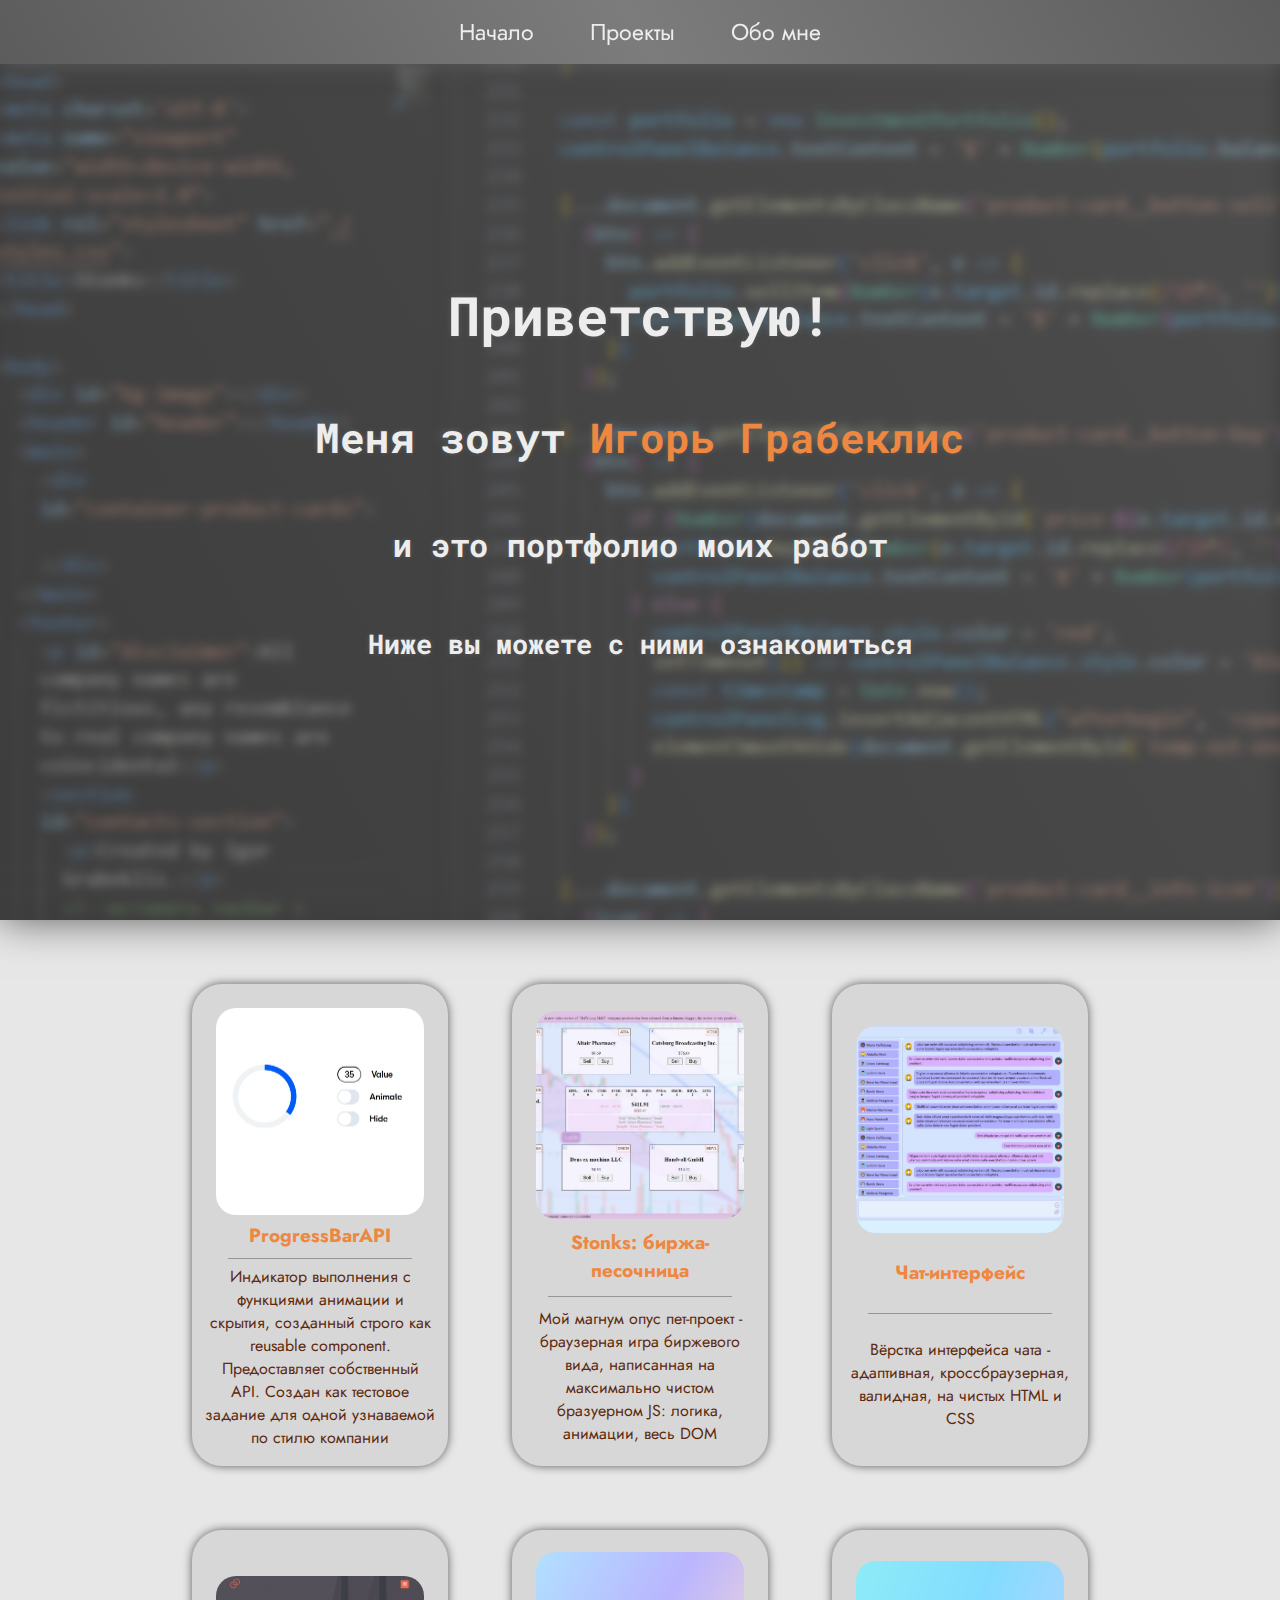
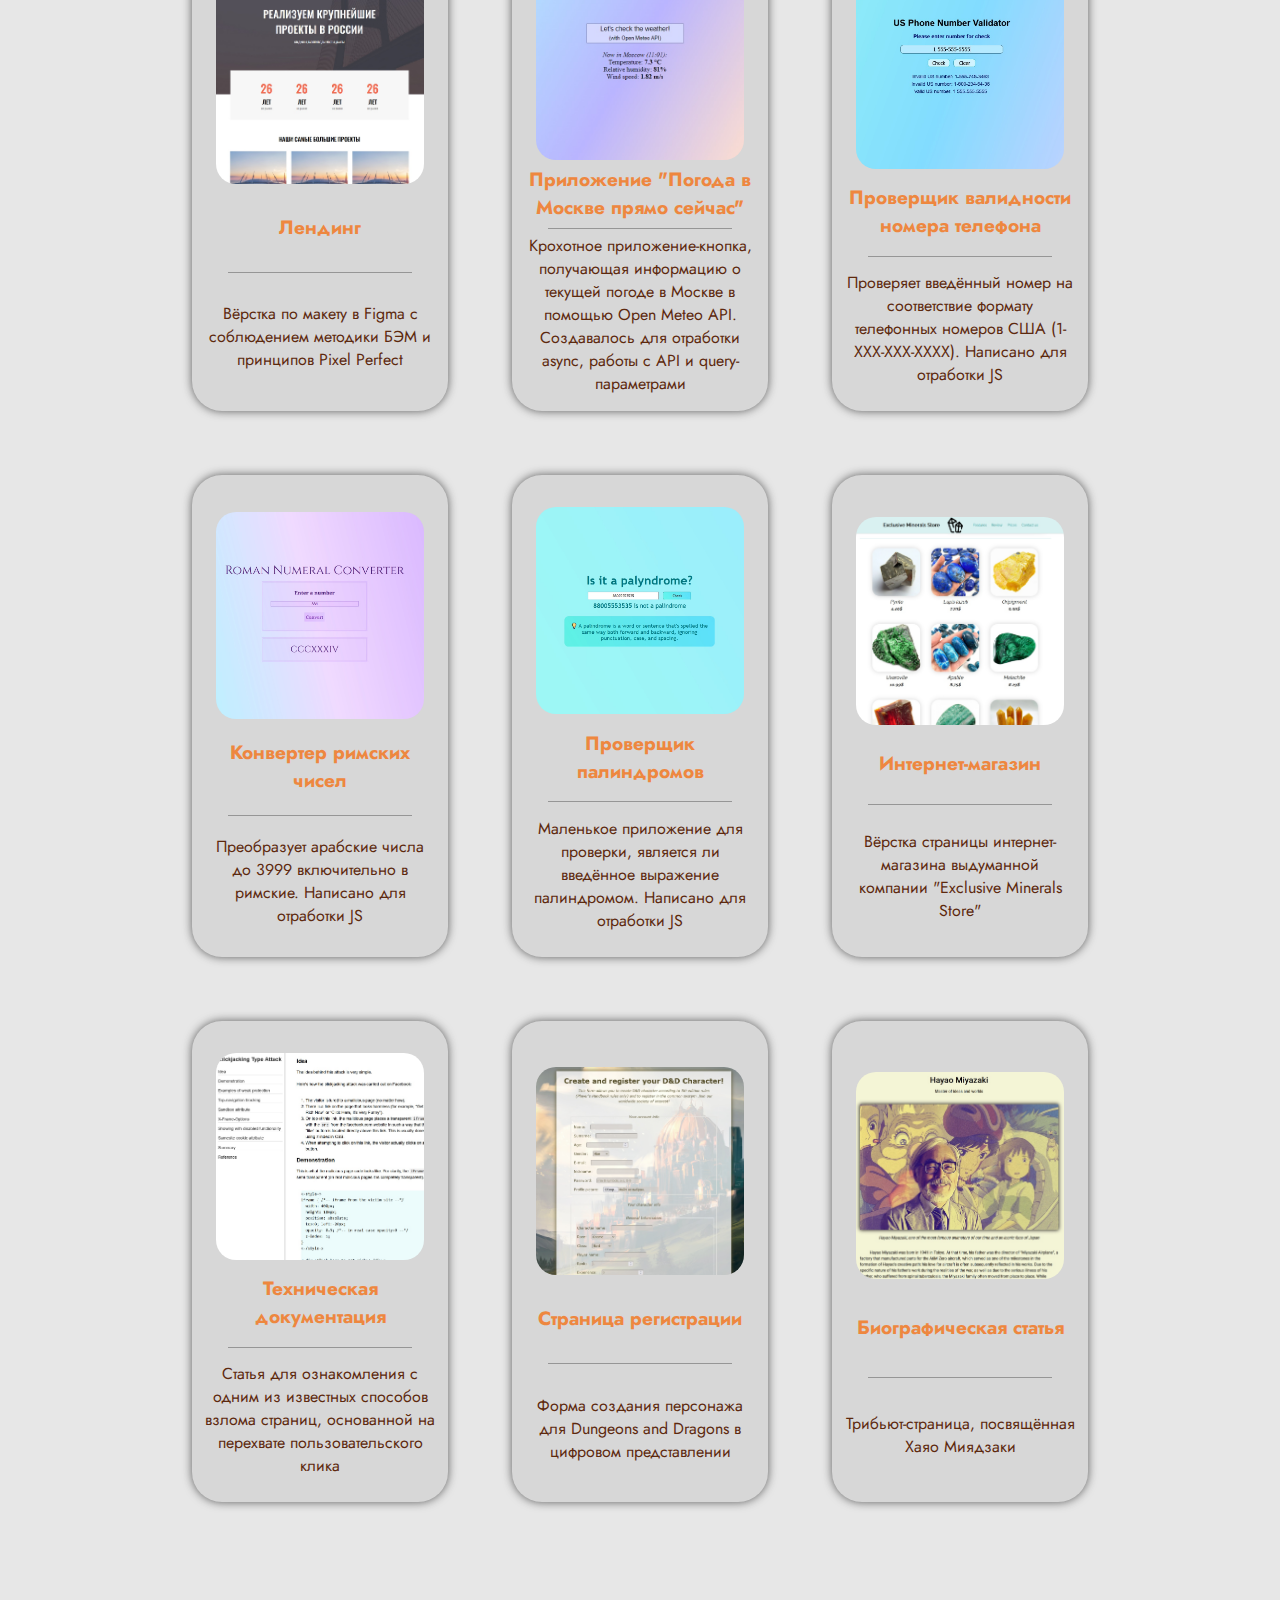
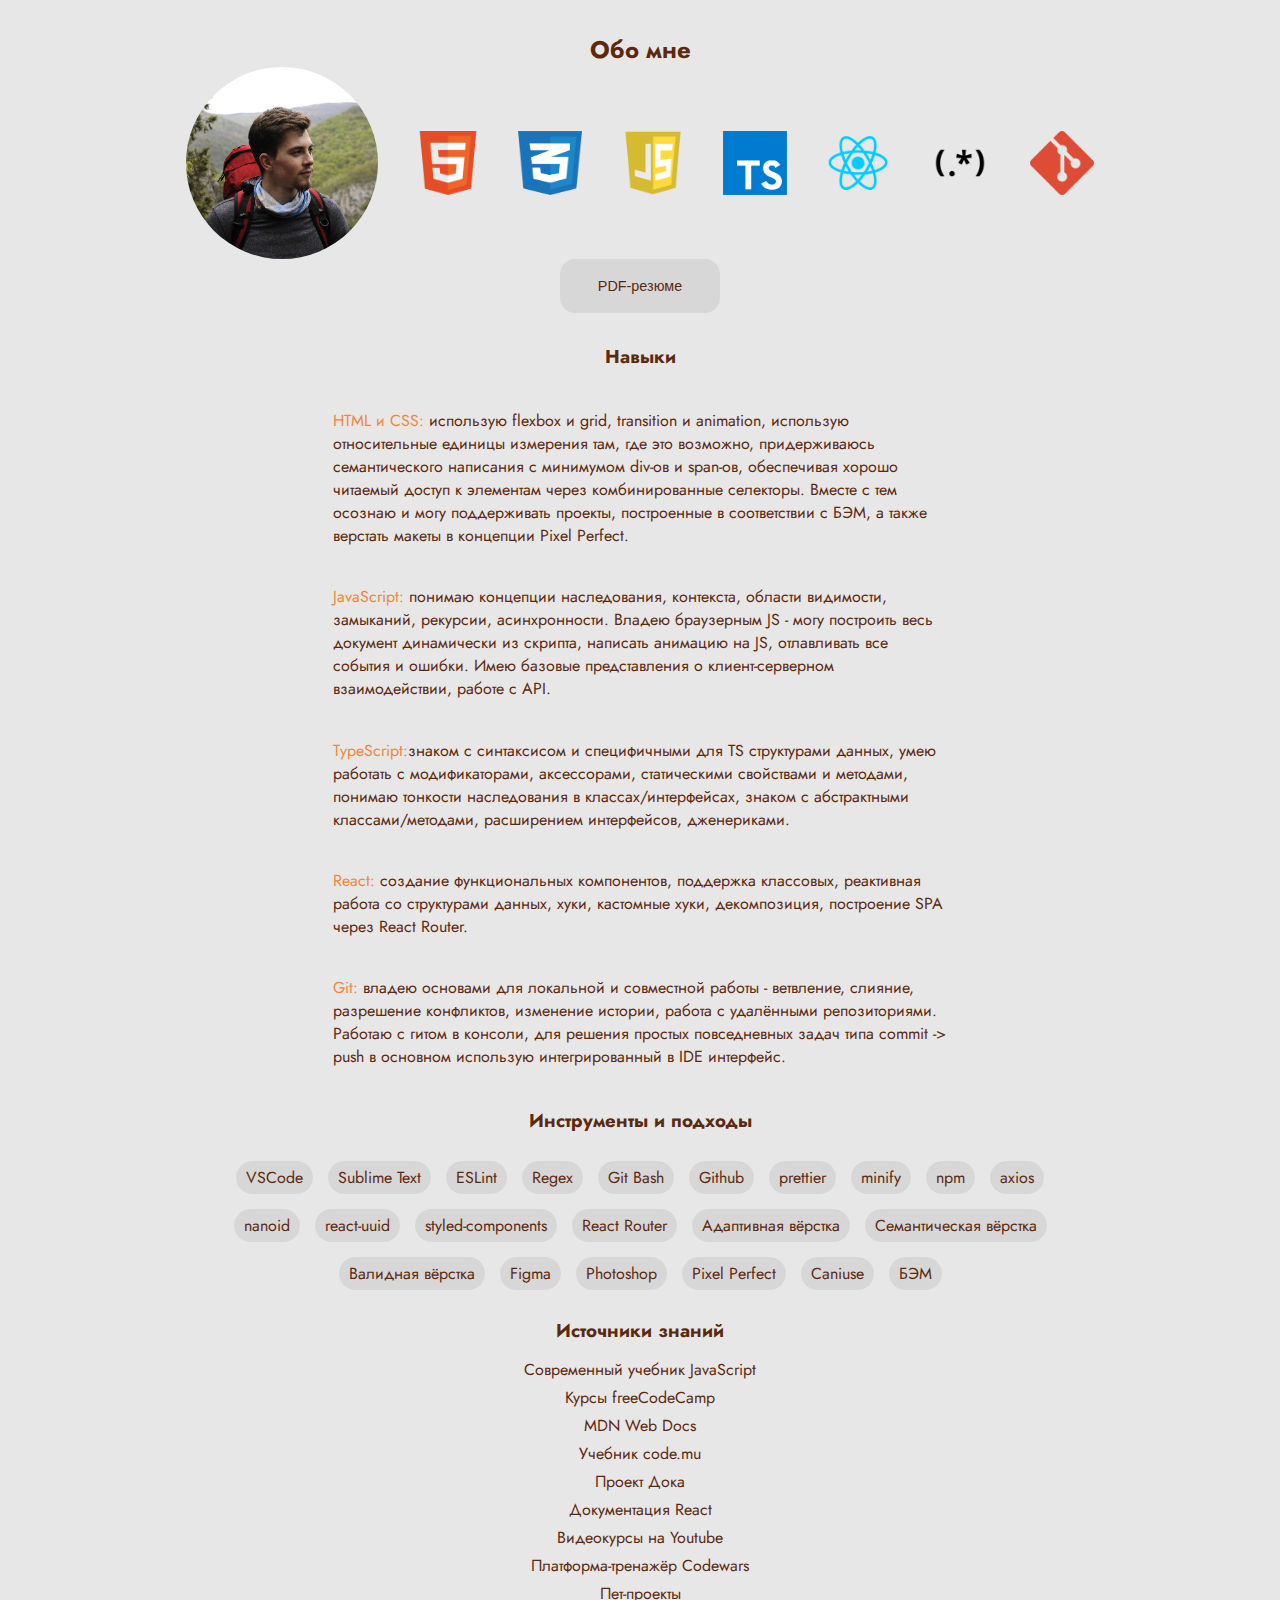
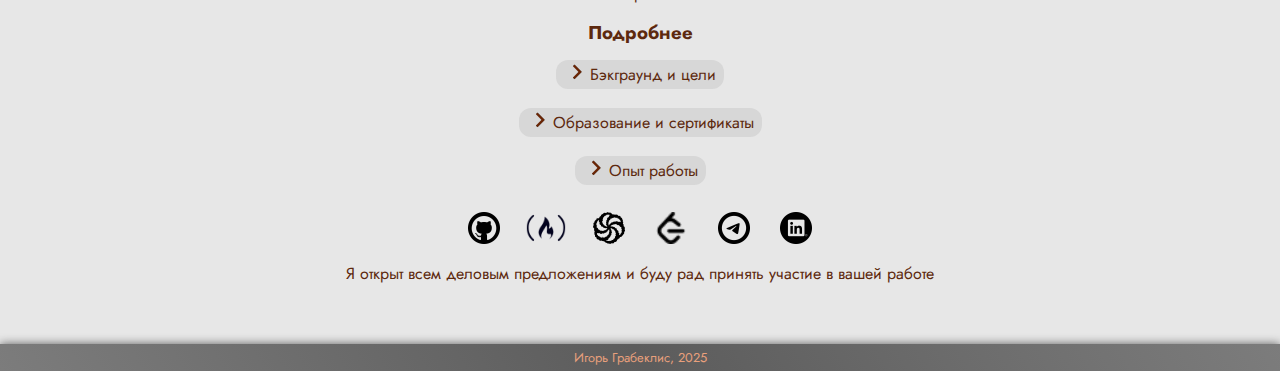
==== index.html @ 61c9f1eb "rebuilt project architecture" ====
<!DOCTYPE html>
<html>
<head>
    <meta charset="utf-8">
    <meta name="viewport" content="width=device-width, initial-scale=1.0">
    <link rel="stylesheet" href="styles.css">
    <title>Portfolio 👋 Igor Grabeklis</title>
    <link rel="preconnect" href="https://fonts.googleapis.com">
    <link rel="preconnect" href="https://fonts.gstatic.com" crossorigin>
    <link href="https://fonts.googleapis.com/css2?family=Jost:ital,wght@0,100..900;1,100..900&display=swap" rel="stylesheet">
    <link href="https://fonts.googleapis.com/css2?family=Roboto+Mono:wght@300&display=swap" rel="stylesheet">
</head>

<body>
    <header id="navbar">
        <ul>
            <li><a href="#welcome-section">Начало</a></li>
            <li><a href="#project-section">Проекты</a></li>
            <li><a href="#profile-section">Обо мне</a></li>
        </ul>
    </header>
    
    <main>
        <section id="welcome-section">
            <div id="parallax1" class="parallax-div"><h1>Приветствую!</h1></div>
            <div id="parallax2" class="parallax-div"><h2>Меня зовут <span id="parallax-name">Игорь Грабеклис</span></h2></div>
            <div id="parallax3" class="parallax-div"><h3>и это портфолио моих работ</h3></div>
            <div id="parallax4" class="parallax-div"><h4>Ниже вы можете с ними ознакомиться</h4></div>
            <div id="welcome-section-bg"></div>
        </section>
        
        <section id="project-section">

            <a href="https://drakofm.github.io/progress-block/" target="_blank">
                <div class="project-card">
                    <img class="project-card__img" src="./src/assets/preview-progress-bar-reusable.jpg" alt="Progress bar">
                    <h2 class="project-card__name">ProgressBarAPI</h2>
                    <hr class="project-card__line">
                    <p class="project-card__description">Индикатор выполнения с функциями анимации и скрытия, созданный строго как reusable component. Предоставляет собственный API. Создан как тестовое задание для одной узнаваемой по стилю компании</p>
                </div>
            </a>

            <a href="https://drakofm.github.io/stonks/" target="_blank">
                <div class="project-card">
                    <img class="project-card__img" src="./src/assets/preview-stonks-browser-game.jpg" alt="Stonks browser game">
                    <h2 class="project-card__name">Stonks: биржа-песочница</h2>
                    <hr class="project-card__line">
                    <p class="project-card__description">Мой магнум опус пет-проект - браузерная игра биржевого вида, написанная на максимально чистом бразуерном JS: логика, анимации, весь DOM</p>
                </div>
            </a>

            <a href=".src/pages/chat-interface/chat-interface.html" target="_blank">
                <div class="project-card">
                    <img class="project-card__img" src="./src/assets/preview-chat-interface.jpg" alt="Chat interface">
                    <h2 class="project-card__name">Чат-интерфейс</h2>
                    <hr class="project-card__line">
                    <p class="project-card__description">Вёрстка интерфейса чата - адаптивная, кроссбраузерная, валидная, на чистых HTML и CSS</p>
                </div>
            </a>

            <a href=".src/pages/bem-oriented-landing-page/bem-oriented-landing-page.html" target="_blank">
                <div class="project-card">
                    <img class="project-card__img" src="./src/assets/preview-bem-pixelperfect-landing-page.jpg" alt="Landing page">
                    <h2 class="project-card__name">Лендинг</h2>
                    <hr class="project-card__line">
                    <p class="project-card__description">Вёрстка по макету в Figma с соблюдением методики БЭМ и принципов Pixel Perfect</p>
                </div>
            </a>

            <a href=".src/pages/weather-api-button/weather-api-button.html" target="_blank">
                <div class="project-card">
                    <img class="project-card__img" src="./src/assets/preview-weather-api-button.jpg" alt="US phone number validator">
                    <h2 class="project-card__name">Приложение "Погода в Москве прямо сейчас"</h2>
                    <hr class="project-card__line">
                    <p class="project-card__description">Крохотное приложение-кнопка, получающая информацию о текущей погоде в Москве в помощью Open Meteo API. Создавалось для отработки async, работы с API и query-параметрами</p>
                </div>
            </a>

            <a href=".src/pages/us-number-validator/us-number-validator.html" target="_blank">
                <div class="project-card">
                    <img class="project-card__img" src="./src/assets/preview-us-phone-number-validator.jpg" alt="US phone number validator">
                    <h2 class="project-card__name">Проверщик валидности номера телефона</h2>
                    <hr class="project-card__line">
                    <p class="project-card__description">Проверяет введённый номер на соответствие формату телефонных номеров США (1-XXX-XXX-XXXX). Написано для отработки JS</p>
                </div>
            </a>

            <a href=".src/pages/roman-numeral-converter/roman-numeral-converter.html" target="_blank">
                <div class="project-card">
                    <img class="project-card__img" src="./src/assets/preview-roman-numeral-converter.jpg" alt="Roman numeral converter">
                    <h2 class="project-card__name">Конвертер римских чисел</h2>
                    <hr class="project-card__line">
                    <p class="project-card__description">Преобразует арабские числа до 3999 включительно в римские. Написано для отработки JS</p>
                </div>
            </a>

            <a href=".src/pages/palindrome_checker/palindrome_checker.html" target="_blank">
                <div class="project-card">
                    <img class="project-card__img" src="./src/assets/preview-palindrome-checker.jpg" alt="Palindrome checker">
                    <h2 class="project-card__name">Проверщик палиндромов</h2>
                    <hr class="project-card__line">
                    <p class="project-card__description">Маленькое приложение для проверки, является ли введённое выражение палиндромом. Написано для отработки JS</p>
                </div>
            </a>

            <a href=".src/pages/internet-shop/internet-shop.html" target="_blank">
                <div class="project-card">
                    <img class="project-card__img" src="./src/assets/preview-internet-shop-layout.jpg" alt="Internet shop layout">
                    <h2 class="project-card__name">Интернет-магазин</h2>
                    <hr class="project-card__line">
                    <p class="project-card__description">Вёрстка страницы интернет-магазина выдуманной компании "Exclusive Minerals Store"</p>
                </div>
            </a>
            
            <a href=".src/pages/technical-documentation/clickjacking-type-attack.html" target="_blank">
                <div class="project-card">
                    <img class="project-card__img" src="./src/assets/preview-technical-documentation.jpg" alt="Technical documentation">
                    <h2 class="project-card__name">Техническая документация</h2>
                    <hr class="project-card__line">
                    <p class="project-card__description">Статья для ознакомления с одним из известных способов взлома страниц, основанной на перехвате пользовательского клика</p>
                </div>
            </a>
            
            <a href=".src/pages/registration-page/register-your-DnD-character.html" target="_blank">
                <div class="project-card">
                    <img class="project-card__img" src="./src/assets/preview-registration-form.jpg" alt="Registration page">
                    <h2 class="project-card__name">Страница регистрации</h2>
                    <hr class="project-card__line">
                    <p class="project-card__description">Форма создания персонажа для Dungeons and Dragons в цифровом представлении</p>
                </div>
            </a>
        
            <a href=".src/pages/tribute-page/hayao-miyazaki-tribute-page.html" target="_blank">
                <div class="project-card">
                    <img class="project-card__img" src="./src/assets/preview-tribute-page.jpg" alt="Tribute page">
                    <h2 class="project-card__name">Биографическая статья</h2>
                    <hr class="project-card__line">
                    <p class="project-card__description">Трибьют-страница, посвящённая Хаяо Миядзаки</p>
                </div>
            </a>
        </section>
        
        <section id="profile-section">

            <h2>Обо мне</h2>

            <div id="me-and-hardskills-icons-container">
                <img id="profile-photo" src="./src/assets/profile-img-me.jpg" alt="Игорь Грабеклис">
                <img class="hardskills-icons" src="./src/assets/profile-icon-html5.png" alt="HTML5">
                <img class="hardskills-icons" src="./src/assets/profile-icon-css3.png" alt="CSS3">
                <img class="hardskills-icons" src="./src/assets/profile-icon-js.png" alt="JS">
                <img class="hardskills-icons" src="./src/assets/profile-icon-ts.png" alt="TS">
                <img class="hardskills-icons" src="./src/assets/profile-icon-react.png" alt="React 18">
                <img class="hardskills-icons" src="./src/assets/profile-icon-regex.png" alt="Regex">
                <img class="hardskills-icons" src="./src/assets/profile-icon-git.png" alt="Git">
            </div>

            <div id="resume-container">
                <a href="./resume.pdf" target="_blank"><button id="resume-button">PDF-резюме</button></a>
            </div>

            <h3>Навыки</h3>
            <div id="hardskills-description-container">
                <article class="hardskills-description__text-box">
                    <p>
                        <span class="hardskills-description__skillname">HTML и CSS:</span>
                        использую flexbox и grid, transition и animation, использую относительные единицы измерения там, где это возможно, придерживаюсь семантического написания с минимумом div-ов и span-ов, обеспечивая хорошо читаемый доступ к элементам через комбинированные селекторы. Вместе с тем осознаю и могу поддерживать проекты, построенные в соответствии с БЭМ, а также верстать макеты в концепции Pixel Perfect.
                    </p>
                </article>
                <article class="hardskills-description__text-box">
                    <p>
                        <span class="hardskills-description__skillname">JavaScript:</span>
                        понимаю концепции наследования, контекста, области видимости, замыканий, рекурсии, асинхронности. Владею браузерным JS - могу построить весь документ динамически из скрипта, написать анимацию на JS, отлавливать все события и ошибки. Имею базовые представления о клиент-серверном взаимодействии, работе с API.
                    </p>
                </article>
                <article class="hardskills-description__text-box">
                    <p>
                        <span class="hardskills-description__skillname">TypeScript:</span>знаком с синтаксисом и специфичными для TS структурами данных, умею работать с модификаторами, аксессорами, статическими свойствами и методами, понимаю тонкости наследования в классах/интерфейсах, знаком с абстрактными классами/методами, расширением интерфейсов, дженериками.
                    </p>
                </article>
                <article class="hardskills-description__text-box">
                    <p>
                        <span class="hardskills-description__skillname">React:</span>
                        создание функциональных компонентов, поддержка классовых, реактивная работа со структурами данных, хуки, кастомные хуки, декомпозиция, построение SPA через React Router.
                    </p>
                </article>
                <article class="hardskills-description__text-box">
                    <p>
                        <span class="hardskills-description__skillname">Git:</span>
                        владею основами для локальной и совместной работы - ветвление, слияние, разрешение конфликтов, изменение истории, работа с удалёнными репозиториями. Работаю с гитом в консоли, для решения простых повседневных задач типа commit -> push в основном использую интегрированный в IDE интерфейс.
                    </p>
                </article>
            </div>

            <h3>Инструменты и подходы</h3>
            <div id="instruments-container">
                <p class="instruments__cell">VSCode</p>
                <p class="instruments__cell">Sublime Text</p>
                <p class="instruments__cell">ESLint</p>
                <p class="instruments__cell">Regex</p>
                <p class="instruments__cell">Git Bash</p>
                <p class="instruments__cell">Github</p>
                <p class="instruments__cell">prettier</p>
                <p class="instruments__cell">minify</p>
                <p class="instruments__cell">npm</p>
                <p class="instruments__cell">axios</p>
                <p class="instruments__cell">nanoid</p>
                <p class="instruments__cell">react-uuid</p>
                <p class="instruments__cell">styled-components</p>
                <p class="instruments__cell">React Router</p>
                <p class="instruments__cell">Адаптивная вёрстка</p>
                <p class="instruments__cell">Семантическая вёрстка</p>
                <p class="instruments__cell">Валидная вёрстка</p>
                <p class="instruments__cell">Figma</p>
                <p class="instruments__cell">Photoshop</p>
                <p class="instruments__cell">Pixel Perfect</p>
                <p class="instruments__cell">Caniuse</p>
                <p class="instruments__cell">БЭМ</p>
            </div>

            <h3>Источники знаний</h3>
            <div id="knowledge-sources-container">
                <ul id="knowledge-sources__list">
                    <li><a href="https://learn.javascript.ru/" target="_blank">Современный учебник JavaScript</a></li>
                    <li><a href="https://www.freecodecamp.org/" target="_blank">Курсы freeCodeCamp</a></li>
                    <li><a href="https://developer.mozilla.org/" target="_blank">MDN Web Docs</a></li>
                    <li><a href="https://code.mu/ru/" target="_blank">Учебник code.mu</a></li>
                    <li><a href="https://doka.guide/" target="_blank">Проект Дока</a></li>
                    <li><a href="https://react.dev/" target="_blank">Документация React</a></li>
                    <li>Видеокурсы на Youtube</li>
                    <li><a href="https://www.codewars.com/" target="_blank">Платформа-тренажёр Codewars</a></li>
                    <li>Пет-проекты</li>
                </ul>
            </div>

            <h3>Подробнее</h3>
            <div id="more-about-me-container"> 
                <details>
                    <summary>Бэкграунд и цели</summary>
                        <section id="background-and-goals">

                            <p>Я учёный. Из тех, что снуют по лабораториям в белых халатах, работают с пробирками и приборами, проводят эксперименты и пишут научные статьи. По образованию – радиоэколог-экотоксиколог с факультета почвоведения МГУ. Мой основной рабочий опыт связан с аналитической химией и медициной.</p>

                            <img id="background-and-goals__img-tv" src="./src/assets/profile-img-me-on-tv.jpg" alt="Попал в новости">

                            <p>Вместе с тем, некоторая часть моей души всегда тяготела к технике и точным наукам. 
                            В юности я собирал и разбирал компьютеры и электронику, что попадалась под руку, сочинял себе развлечения вроде вертолёта из кулера и электродвигателя с батарейкой, ходил в кружок радиотехники.</p>
                            
                            <p>В средней школе сделал свою первую HTML-страничку, игрался с фотошопом, будучи постарше начал углубляться в нетривиальное использование ПК – писал простенькие макросы для Word и Excel, находил и редактировал .cfg и .ini файлы в программах, графический интерфейс которых не подразумевал прямого к ним доступа, выковыривал из реестра Windows назойливые штуки вроде браузера Амиго, путешествовал по голому hex-коду, дизассемблированному в Cheat Engine, в поисках способа ускорить компьютерную игру, ставил древний Windows XP на древний BIOS (это сейчас винду поставить – раз плюнуть, раньше целое приключение было), даже до железа доходил и занимался оверклокингом.</p>

                            <img id="background-and-goals__img-dev" src="./src/assets/profile-img-me-in-dev.jpg" alt="В процессе разработки">

                            <p>В университетские годы особую любовь начал испытывать к работе с данными, особенно в душу мне запала матстатистика, которую в последующем я использовал практически везде, где это было приемлемо – благо, наука к этому зачастую располагает. Во время учёбы и работы осваивал программы для статобработки, дошло даже до использования языка R и изучения Python в ковидные каникулы с целью сменить основное поле деятельности на анализ данных (хорошо это или плохо, каникулы оказались недолгими).</p>

                            <p>Вся моя жизнь идёт бок о бок с компьютерами, и одним из интересующих направлений развития для меня всегда было связывание с компьютерами своей профессиональной деятельности – как видно из предыдущего жизненного опыта, многое к этому стремилось. Сейчас для меня сложилось сочетание желаний и возможностей изменить жизнь в этом направлении, и путь в мир компьютерных наук я решил начать с web-разработки, благодаря чему вы сейчас находитесь на этом сайте и читаете этот текст. Я освоил HTML, CSS, JS и React, и мои дальнейшие планы на обозримое будущее – использование полученных навыков в реальной жизни и изучение Node.js для углубления в бэкенд и возможности стать fullstack-разработчиком.</p>
                        </section>
                </details>
                <details>
                    <summary>Образование и сертификаты</summary>
                        <section id="education-and-courses">
                            <div class="education-and-courses__cell">
                               <a href="./src/assets/edu-diploma.jpg" target="_blank"><img src="./src/assets/edu-diploma.jpg" alt="Дисплом о высшем образовании"></a>
                               <p>МГУ, факультет почвоведения, направление "Экология и природопользование", магистр</p>
                            </div>

                            <div class="education-and-courses__cell">
                                <a href="./src/assets/edu-fcc-responsive-web-design.jpg" target="_blank"><img src="./src/assets/edu-fcc-responsive-web-design.jpg" alt="FreeCodeCamp - Responsive Web Design"></a>
                                <p>FreeCodeCamp - Responsive Web Design Cetrification</p>
                             </div>

                             <div class="education-and-courses__cell">
                                <a href="./src/assets/edu-stepik-python-fundamentals.jpg" target="_blank"><img src="./src/assets/edu-stepik-python-fundamentals.jpg" alt="Stepik - Python"></a>
                                <p>Stepik - Программирование на Python</p>
                             </div>
                        </section>
                </details>
                <details>
                    <summary>Опыт работы</summary>
                        <section id="work-expirience">

                            <p>Сентябрь 2021 — Ноябрь 2023</p>
                            <p><strong>ГНЦ РФ - ИМБП РАН</strong><br/>Научный сотрудник</p>

                            <p>Ноябрь 2020 — Январь 2021</p>
                            <p><strong>АНО ЦБМ</strong><br/>Химик-исследователь</p>

                            <p>Октябрь 2018 — Сентябрь 2020</p>
                            <p><strong>ГК РЭИ</strong><br/>Инженер (аналитическая химия)</p>

                            <p>Май 2017 — Сентябрь 2018</p>
                            <p><strong>РУДН</strong><br/>Лаборант</p>

                        </section>
                </details>
            </div>

            <div id="icons-div">
                
                <!-- <a href="https://www.facebook.com/sample_name/" target="_blank">
                    <img src="./src/assets/icon-fb.png" alt="Facebook">
                </a> -->
                <!-- <a href="https://www.twitter.com/sample_name/" target="_blank">
                    <img src="./src/assets/icon-x.png" alt="X">
                </a> -->
                <a href="https://github.com/drakofm/" target="_blank">
                    <img src="./src/assets/icon-gh.png" alt="GitHub">
                </a>
                <a href="https://www.freecodecamp.org/drakofm" target="_blank" id="profile-link">
                    <img src="./src/assets/icon-fcc.png" alt="FreeCodeCamp">
                </a>
                <a href="https://www.codewars.com/users/drakofm" target="_blank">
                    <img src="./src/assets/icon-cw.png" alt="Codewars">
                </a>
                <a href="https://leetcode.com/u/drakofm/" target="_blank">
                    <img src="./src/assets/icon-lc.png" alt="LeetCode">
                </a>
                <!-- <a href="https://www.youtube.com/sample_name/" target="_blank">
                    <img src="./src/assets/icon-yt.png" alt="YouTube">
                </a> -->
                <a href="https://www.telegram.org/drakofm/" target="_blank">
                    <img src="./src/assets/icon-tg.png" alt="Telegram">
                </a>
                <a href="https://www.linkedin.com/in/igor-grabeklis-33825b251/" target="_blank">
                    <img src="./src/assets/icon-in.png" alt="LinkedIn">
                </a>
                
            </div>
            <p>Я открыт всем деловым предложениям и буду рад принять участие в вашей работе</p>

        </section>
        
    </main>
    
    <footer>
        <p>Игорь Грабеклис, 2025</p>
    </footer>
    
    <script src="./parallax.js"></script>
    
</body>
</html>
---- styles.css ----
/* ^^^ Сброс стилей*/
*,
*::before,
*::after {
    margin: 0;
    padding: 0;
    box-sizing: border-box;
    scrollbar-width: thin;
    -webkit-tap-highlight-color: rgba(255, 205, 147, 0.1);
}

ul, ol {
    list-style: none;
}

@media (prefers-reduced-motion: no-preference) {
  * {
    scroll-behavior: smooth;
  } 
}
/* Сброс стилей $$$ */



/* ^^^ Глобальные стили */
:root {
    --main-layout-color-dark: rgb(92, 92, 92);
    --main-layout-color-light: rgb(124, 124, 124);
    --main-layout-color-cards: rgb(215, 215, 215);
    --main-layout-color-cards-accent: rgb(212, 202, 190);
    --bg-color: rgb(231, 231, 231);
    --text-color-default: rgb(237, 237, 237);  
    --text-color-accent: rgb(238, 135, 63);
    --text-color-light-on-dark: rgb(233, 160, 124);
    --text-color-dark-on-light: rgb(93, 41, 14);
}

body {
    font-family: 'Jost';
    background-color: var(--bg-color);
    color: var(--text-color-default);
    overflow-x: hidden;
}

main {
    display: flex;
    align-items: center;
    justify-content: center;
    flex-direction: column;
}

section {
    display: flex;
    align-items: center;
    justify-content: center;
    flex-direction: column;
    scroll-margin-top: 80px;
    padding: 20px 0;
}

a {
    text-decoration: none;
    color: currentColor;
}
/* Глобальные стили $$$*/



/* ^^^ header */
#navbar {
    display: flex;
    position: fixed;
    align-items: center;
    justify-content: center;
    width: 100vw;
    height: 5vw;
    min-height: 60px;
    max-height: 80px;
    background: linear-gradient(
        60deg,
        var(--main-layout-color-dark),
        var(--main-layout-color-light),
        var(--main-layout-color-dark)
    );
    box-shadow: 0 0 20px 0 var(--main-layout-color-dark);
    z-index: 99;
    user-select: none;
}

#navbar li {
    display: inline-block;
    padding: 20px 2vw;
    font-size: max(1.8vw, 20px);
}

#navbar a {
    text-decoration: none;
    transition: all 0.1s ease-out;
}

#navbar li a:hover {
    color: var(--text-color-accent);
}


/* header $$$ */


/* ^^^ Welcome section*/
#welcome-section {
    height: 100vh;
    width: 100vw;
    background: linear-gradient(
    60deg,
    var(--main-layout-color-dark),
    var(--main-layout-color-light)
    );  
    box-shadow: 0 0 40px 0 var(--main-layout-color-dark), inset 0 0 20px 0 var(--main-layout-color-dark);
    font-size: min( 3vw, 3vh);
    font-family: 'Roboto Mono';
    user-select: none;
}

#welcome-section:first-child {
    margin-top: 20px;
}

.parallax-div {
    margin: min(3vw, 30px);
    text-shadow: 0 0 5px var(--main-layout-color-dark);
    z-index: 1;
}

#parallax-name {
    color: var(--text-color-accent);
}

#welcome-section-bg {
    position: absolute;
    width: 100%;
    height: 100%;
    background-image: url(./src/assets/welcome-section-bg-jpg.jpg);
    opacity: 0.5;
}
/* Welcome section $$$ */



/* ^^^ Projects section */
#project-section {
    flex-direction: row;
    flex-wrap: wrap;
    gap: max(5vw, 5vh, 20px);
    width: 90%;
    padding-top: 5%;
    color: var(--text-color-dark-on-light);
}

.project-card {
    display: flex;
    flex-direction: column;
    align-items: center;
    justify-content: space-evenly;
    width: max(250px, 20vw);
    height: max(458px, calc(200px + max(22vw, 30vh)));
    padding: 5%;
    background: var(--main-layout-color-cards);
    border-radius: 30px;
    box-shadow: 0 0 10px var(--main-layout-color-dark);
    transition: all 0.1s linear;
}

.project-card:hover {
    box-shadow: 0 0 20px 0 var(--main-layout-color-dark);
}

.project-card__img {
    width: 90%;
    margin: 3% 3% 1% 3%;
    object-fit: contain;
    border-radius: 20px;
}

.project-card__name {
    margin-bottom: 1%;
    font-size: max(1.4vw, 1.2rem);
    color: var(--text-color-accent);
    text-align: center;
}

.project-card__line {
    width: 80%;
    border: none;
    border-top: 1px solid rgba(0, 0, 0, 0.3);
    margin: 1%;
}

.project-card__description {
    text-align: center;
    font-size: max(1vw, 1rem);
}

/* Projects section $$$ */



/* ^^^ Profile section */
#profile-section {
    width: 80%;
    margin-top: 10vh;
    text-align: center;
    color: var(--text-color-dark-on-light);
}



#resume-container {
    display: flex;
    align-items: center;
    justify-content: center;
    width: 100%;
    margin-bottom: 30px;
}

#resume-button {
    height: max(36px, 6vh);
    width: max(160px, 12vw);
    border-radius: 15px;
    border: none;
    font-size: 90%;
    color: var(--text-color-dark-on-light);
    background-color: var(--main-layout-color-cards);
    transition: background-color .3s;
    cursor: pointer;
}

#resume-button:hover {
    background-color: var(--main-layout-color-cards-accent);
}

#me-and-hardskills-icons-container {
    display: flex;
    align-items: center;
    gap: 3vw;
    user-select: none;
}

#profile-photo {
    height: 15vw;
    width: 15vw;
    border-radius: 50%;
}

.hardskills-icons {
    height: 5vw;
    width: 5vw;
}



#hardskills-description-container {
    width: 60%;
    text-align: left;
}

@media screen and (max-width: 842px) {
    #hardskills-description-container {
        width: 80%;
        text-align: center;
    }
}

.hardskills-description__text-box {
    margin: max(3vw, 20px) auto;
}

.hardskills-description__skillname {
    color: var(--text-color-accent);
}



#instruments-container {
    width: 80%;
    margin: 3vh 0;
    display: flex;
    flex-wrap: wrap;
    gap: min(2vw, 15px);
    justify-content: center;
    user-select: none;
}

.instruments__cell {
    padding: 5px 10px;
    background-color: var(--main-layout-color-cards);
    border-radius: 20px;
    transition: background-color .3s;
}

.instruments__cell:hover {
    background-color: var(--main-layout-color-cards-accent);
}



#knowledge-sources-container {
    margin: 1vh 0;
}

#knowledge-sources__list li {
    margin: 5px 0;
}

#knowledge-sources__list a{
    transition: text-shadow .1s;
}

#knowledge-sources__list a:hover{
    text-shadow: 0px 0px 1px var(--text-color-light-on-dark);
}



#more-about-me-container details{
    margin: 1vh 0;
}

#more-about-me-container summary {
   display: inline-block;
   background-color: var(--main-layout-color-cards);
   border-radius: 12px;
   padding: 3px 8px;
   margin: 5px;
   cursor: pointer;
   animation: widering-coloring-reverse .5s;
   transition: background-color .5s;
   user-select: none;
}

@keyframes widering-coloring-reverse {
    0% {padding: 3px 15vw; background-color: var(--main-layout-color-cards-accent);}
    100% {padding: 3px 8px;}
}

#more-about-me-container summary:hover {
    background-color: var(--main-layout-color-cards-accent);
}

#more-about-me-container summary::before {  
  content: "";
  display: inline-block;
  background: url(./src/assets/details-marker.png);
  /* Было бы отлично сделать свой SVG, который будет перенимать цвет текста */
  background-size: 1em;
  width: 1em; 
  height: 1em;
  margin: 0 5px;
  transition: all .5s;
}

#more-about-me-container details[open] > summary {
    display: inline-block;
    place-self: center;
    width: fit-content;
    animation: widering-coloring .5s ease forwards;
}

@keyframes widering-coloring {
    0% {padding: 3px 8px;}
    100% {padding: 3px 15vw; background-color: var(--main-layout-color-cards-accent);}
}

#more-about-me-container details[open] summary ~ * {
    animation: smooth-appearance 0.5s ease-in-out;
}

@keyframes smooth-appearance {
    0% {opacity: 0;}
    100% {opacity: 1;}
}

#more-about-me-container details[open] > summary::before {
    transform: rotate(90deg);
}

#more-about-me-container details[open] > p {
    text-align: left;
}



#background-and-goals{
    display: inline-block;
    width: 80vw;
}

#background-and-goals p{
    margin: 0.8em;
    text-align: left;
}

#background-and-goals img{
    display: inline-block;
    max-width: calc(16vw * 4.2);
    max-height: calc(9vh * 4.2);
    border-radius: 10px;
    box-shadow: 0 0 10px var(--main-layout-color-dark);
}

#background-and-goals__img-tv {
    float: right;
    margin: 1em 1em 1em max(20px, 2vw);
}

#background-and-goals__img-dev {
    float: left;
    margin: 1em max(20px, 2vw) 1em 1em;
    filter: brightness(1.2) contrast(0.8);
}

@media screen and (max-width: 1024px) {
    #background-and-goals img{
        float: none;
    }
}



#education-and-courses {
    display: flex;
    flex-direction: row;
    gap: 3vw;
}

.education-and-courses__cell {
    display: flex;
    flex-direction: column;
    align-items: center;
    justify-content: center;
    width: max(300px, 18vw);
    height: 476px;
    padding: 2%;
    background: var(--main-layout-color-cards);
    border-radius: 30px;
}

.education-and-courses__cell img {
    width: 90%;
    margin: 3%;
    object-fit: contain;
    border-radius: 20px;
}

@media screen and (max-width: 1024px) {
    #education-and-courses {
        flex-direction: column;
    }

    .education-and-courses__cell {
        height: fit-content;
    }
}



#work-expirience {
    margin: 3vh 0;
    display: grid;
    grid-template-columns: 1fr 1fr;
    gap: 3vh;
    align-items: start;
    text-align: left;
}

#work-expirience p:nth-child(odd) {
    text-align: right;
}

@media screen and (max-width: 648px) {
    #work-expirience {
        font-size: 0.75em;
    }
}



#icons-div {
    user-select: none;
}

#icons-div a img{
    width: 32px;
    margin: max(10px, 1vw);
    transition: 0.2s;
}

#icons-div a img:hover {
    transform: scale(1.2);
}

#icons-div a img[alt="FreeCodeCamp"] {
    transform: scale(1.25);
}

#icons-div a img[alt="FreeCodeCamp"]:hover {
    transform: scale(1.45);
}
/* Profile section $$$ */

/* ^^^ footer */
footer {
    display: flex;
    align-items: center;
    justify-content: center;
    gap: 40vw;
    height: 3vh;
    margin-top: 3%;
    background: linear-gradient(
        60deg,
        var(--main-layout-color-light),
        var(--main-layout-color-dark),
        var(--main-layout-color-light)
    );
    box-shadow: 0 0 10px 0 var(--main-layout-color-dark);
    color: var(--text-color-light-on-dark);
}

footer p {
    font-size: 0.8rem;
}
/* footer $$$ */
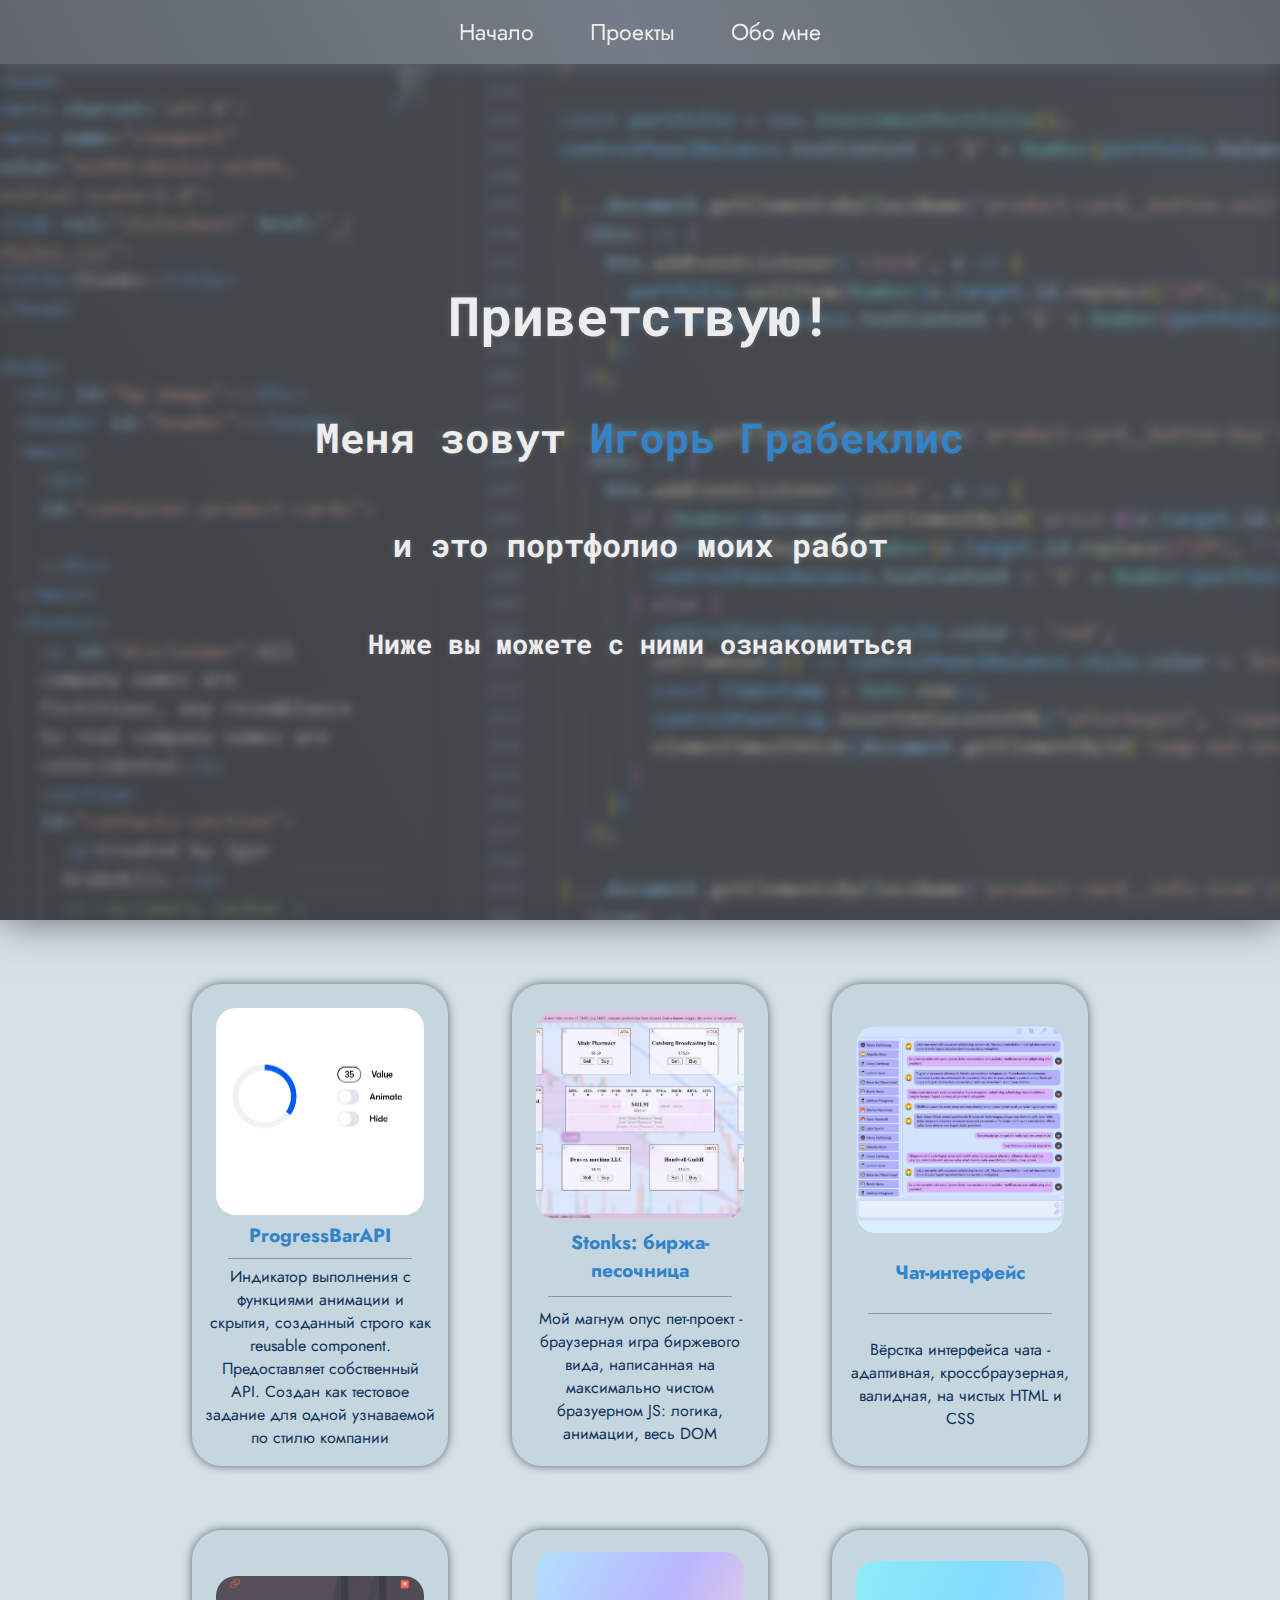
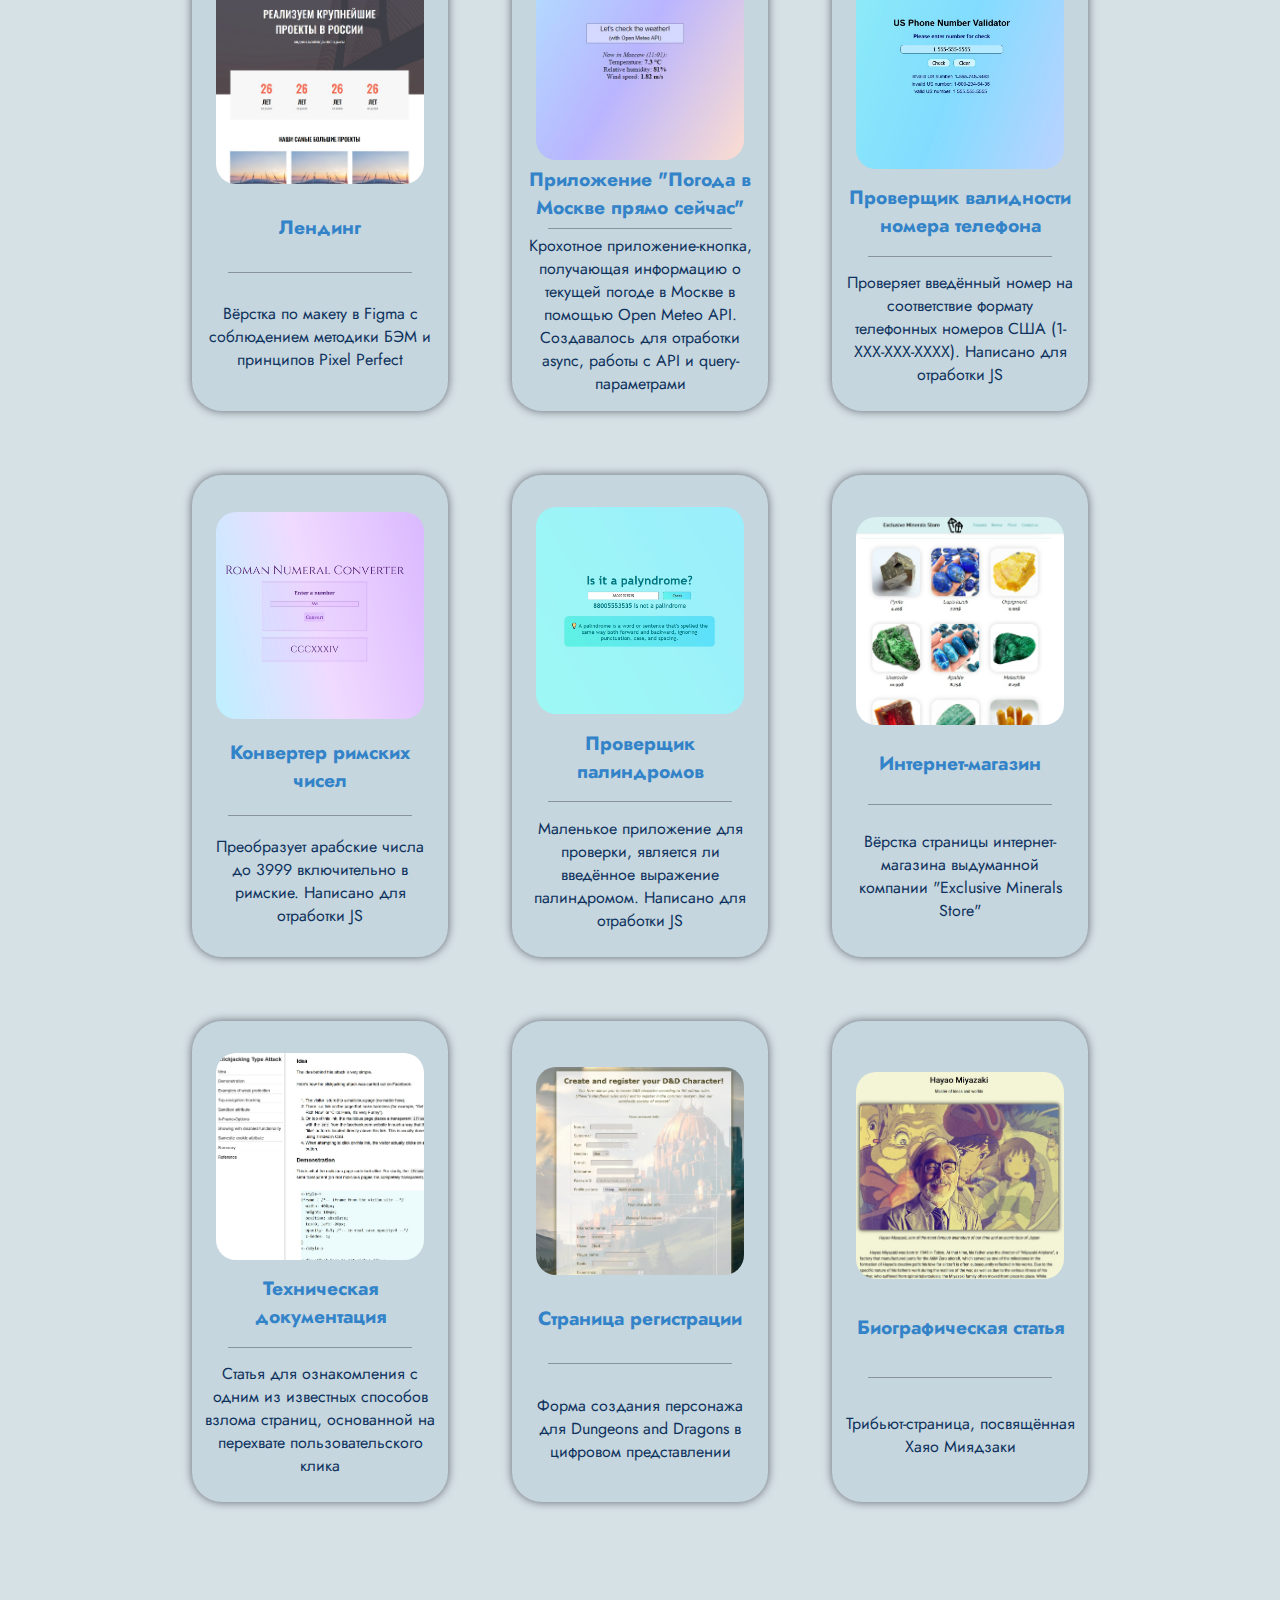
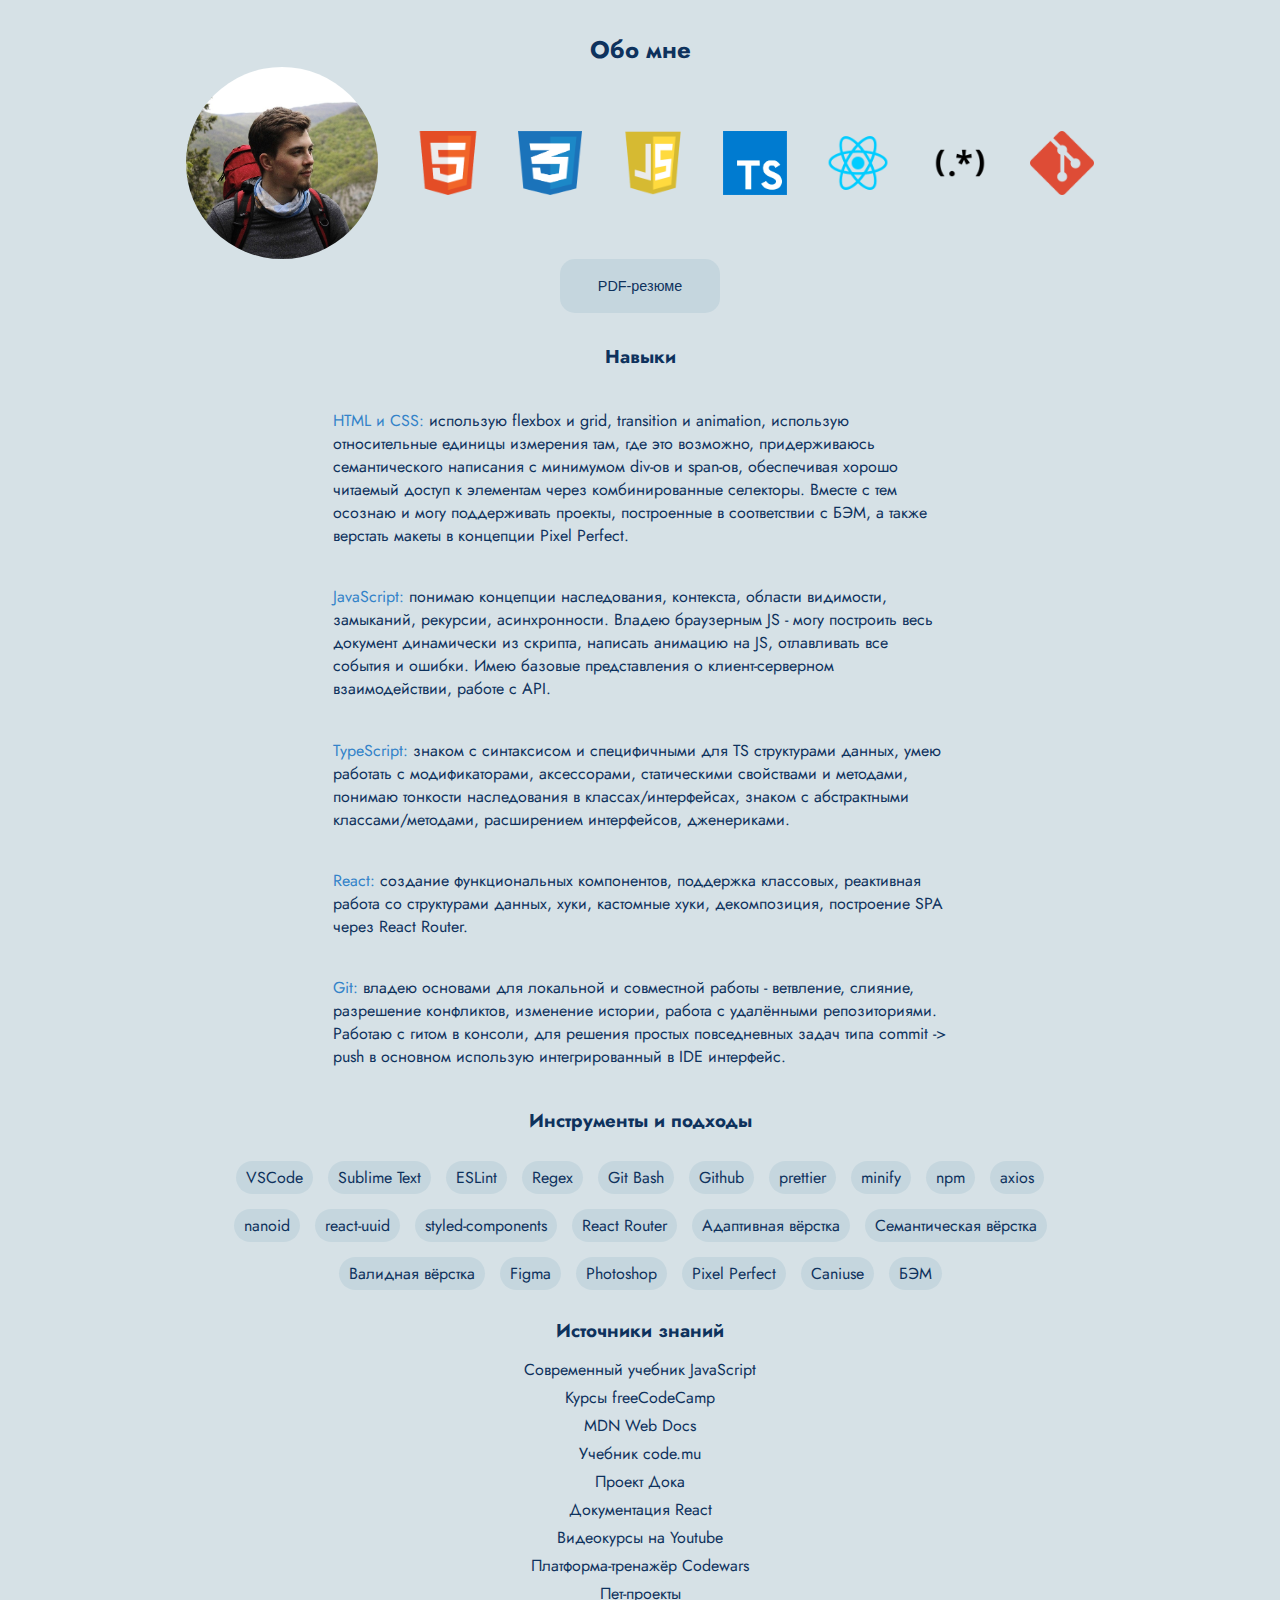
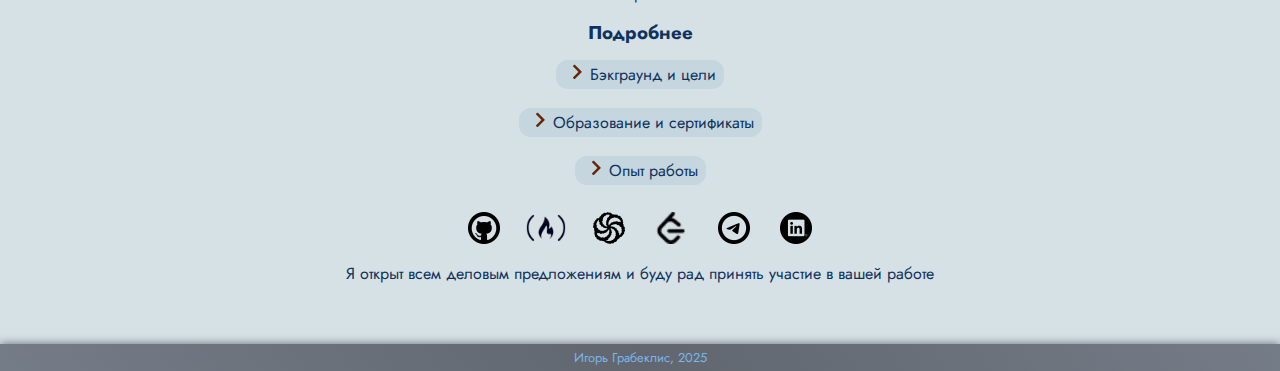
==== commit cb480cc4: "changed color palette + fixed typo" ====
--- a/index.html
+++ b/index.html
@@ -49,7 +49,7 @@
                 </div>
             </a>
 
-            <a href=".src/pages/chat-interface/chat-interface.html" target="_blank">
+            <a href="./src/pages/chat-interface/chat-interface.html" target="_blank">
                 <div class="project-card">
                     <img class="project-card__img" src="./src/assets/preview-chat-interface.jpg" alt="Chat interface">
                     <h2 class="project-card__name">Чат-интерфейс</h2>
@@ -58,7 +58,7 @@
                 </div>
             </a>
 
-            <a href=".src/pages/bem-oriented-landing-page/bem-oriented-landing-page.html" target="_blank">
+            <a href="./src/pages/bem-oriented-landing-page/bem-oriented-landing-page.html" target="_blank">
                 <div class="project-card">
                     <img class="project-card__img" src="./src/assets/preview-bem-pixelperfect-landing-page.jpg" alt="Landing page">
                     <h2 class="project-card__name">Лендинг</h2>
@@ -67,7 +67,7 @@
                 </div>
             </a>
 
-            <a href=".src/pages/weather-api-button/weather-api-button.html" target="_blank">
+            <a href="./src/pages/weather-api-button/weather-api-button.html" target="_blank">
                 <div class="project-card">
                     <img class="project-card__img" src="./src/assets/preview-weather-api-button.jpg" alt="US phone number validator">
                     <h2 class="project-card__name">Приложение "Погода в Москве прямо сейчас"</h2>
@@ -76,7 +76,7 @@
                 </div>
             </a>
 
-            <a href=".src/pages/us-number-validator/us-number-validator.html" target="_blank">
+            <a href="./src/pages/us-number-validator/us-number-validator.html" target="_blank">
                 <div class="project-card">
                     <img class="project-card__img" src="./src/assets/preview-us-phone-number-validator.jpg" alt="US phone number validator">
                     <h2 class="project-card__name">Проверщик валидности номера телефона</h2>
@@ -85,7 +85,7 @@
                 </div>
             </a>
 
-            <a href=".src/pages/roman-numeral-converter/roman-numeral-converter.html" target="_blank">
+            <a href="./src/pages/roman-numeral-converter/roman-numeral-converter.html" target="_blank">
                 <div class="project-card">
                     <img class="project-card__img" src="./src/assets/preview-roman-numeral-converter.jpg" alt="Roman numeral converter">
                     <h2 class="project-card__name">Конвертер римских чисел</h2>
@@ -94,7 +94,7 @@
                 </div>
             </a>
 
-            <a href=".src/pages/palindrome_checker/palindrome_checker.html" target="_blank">
+            <a href="./src/pages/palindrome_checker/palindrome_checker.html" target="_blank">
                 <div class="project-card">
                     <img class="project-card__img" src="./src/assets/preview-palindrome-checker.jpg" alt="Palindrome checker">
                     <h2 class="project-card__name">Проверщик палиндромов</h2>
@@ -103,7 +103,7 @@
                 </div>
             </a>
 
-            <a href=".src/pages/internet-shop/internet-shop.html" target="_blank">
+            <a href="./src/pages/internet-shop/internet-shop.html" target="_blank">
                 <div class="project-card">
                     <img class="project-card__img" src="./src/assets/preview-internet-shop-layout.jpg" alt="Internet shop layout">
                     <h2 class="project-card__name">Интернет-магазин</h2>
@@ -112,7 +112,7 @@
                 </div>
             </a>
             
-            <a href=".src/pages/technical-documentation/clickjacking-type-attack.html" target="_blank">
+            <a href="./src/pages/technical-documentation/clickjacking-type-attack.html" target="_blank">
                 <div class="project-card">
                     <img class="project-card__img" src="./src/assets/preview-technical-documentation.jpg" alt="Technical documentation">
                     <h2 class="project-card__name">Техническая документация</h2>
@@ -121,7 +121,7 @@
                 </div>
             </a>
             
-            <a href=".src/pages/registration-page/register-your-DnD-character.html" target="_blank">
+            <a href="./src/pages/registration-page/register-your-DnD-character.html" target="_blank">
                 <div class="project-card">
                     <img class="project-card__img" src="./src/assets/preview-registration-form.jpg" alt="Registration page">
                     <h2 class="project-card__name">Страница регистрации</h2>
@@ -130,7 +130,7 @@
                 </div>
             </a>
         
-            <a href=".src/pages/tribute-page/hayao-miyazaki-tribute-page.html" target="_blank">
+            <a href="./src/pages/tribute-page/hayao-miyazaki-tribute-page.html" target="_blank">
                 <div class="project-card">
                     <img class="project-card__img" src="./src/assets/preview-tribute-page.jpg" alt="Tribute page">
                     <h2 class="project-card__name">Биографическая статья</h2>
@@ -175,7 +175,7 @@
                 </article>
                 <article class="hardskills-description__text-box">
                     <p>
-                        <span class="hardskills-description__skillname">TypeScript:</span>знаком с синтаксисом и специфичными для TS структурами данных, умею работать с модификаторами, аксессорами, статическими свойствами и методами, понимаю тонкости наследования в классах/интерфейсах, знаком с абстрактными классами/методами, расширением интерфейсов, дженериками.
+                        <span class="hardskills-description__skillname">TypeScript:</span> знаком с синтаксисом и специфичными для TS структурами данных, умею работать с модификаторами, аксессорами, статическими свойствами и методами, понимаю тонкости наследования в классах/интерфейсах, знаком с абстрактными классами/методами, расширением интерфейсов, дженериками.
                     </p>
                 </article>
                 <article class="hardskills-description__text-box">
--- a/styles.css
+++ b/styles.css
@@ -24,19 +24,19 @@
 
 /* ^^^ Глобальные стили */
 :root {
-    --main-layout-color-dark: rgb(92, 92, 92);
-    --main-layout-color-light: rgb(124, 124, 124);
-    --main-layout-color-cards: rgb(215, 215, 215);
-    --main-layout-color-cards-accent: rgb(212, 202, 190);
-    --bg-color: rgb(231, 231, 231);
+    --main-layout-color-dark: rgb(97, 102, 111);
+    --main-layout-color-light: rgb(116, 124, 135);
+    --main-layout-color-cards: rgb(197, 214, 222);
+    --main-layout-color-cards-accent: rgb(187, 197, 209);
+    --bg-color: rgb(214, 225, 230);
     --text-color-default: rgb(237, 237, 237);  
-    --text-color-accent: rgb(238, 135, 63);
-    --text-color-light-on-dark: rgb(233, 160, 124);
-    --text-color-dark-on-light: rgb(93, 41, 14);
+    --text-color-accent: rgb(51, 131, 201);
+    --text-color-light-on-dark: rgb(124, 182, 233);
+    --text-color-dark-on-light: rgb(14, 50, 93);
 }
 
 body {
-    font-family: 'Jost';
+    font-family: 'Jost', 'Segoe UI', 'Arial';
     background-color: var(--bg-color);
     color: var(--text-color-default);
     overflow-x: hidden;
@@ -99,7 +99,7 @@
 }
 
 #navbar li a:hover {
-    color: var(--text-color-accent);
+    color: var(--text-color-light-on-dark);
 }
 
 
